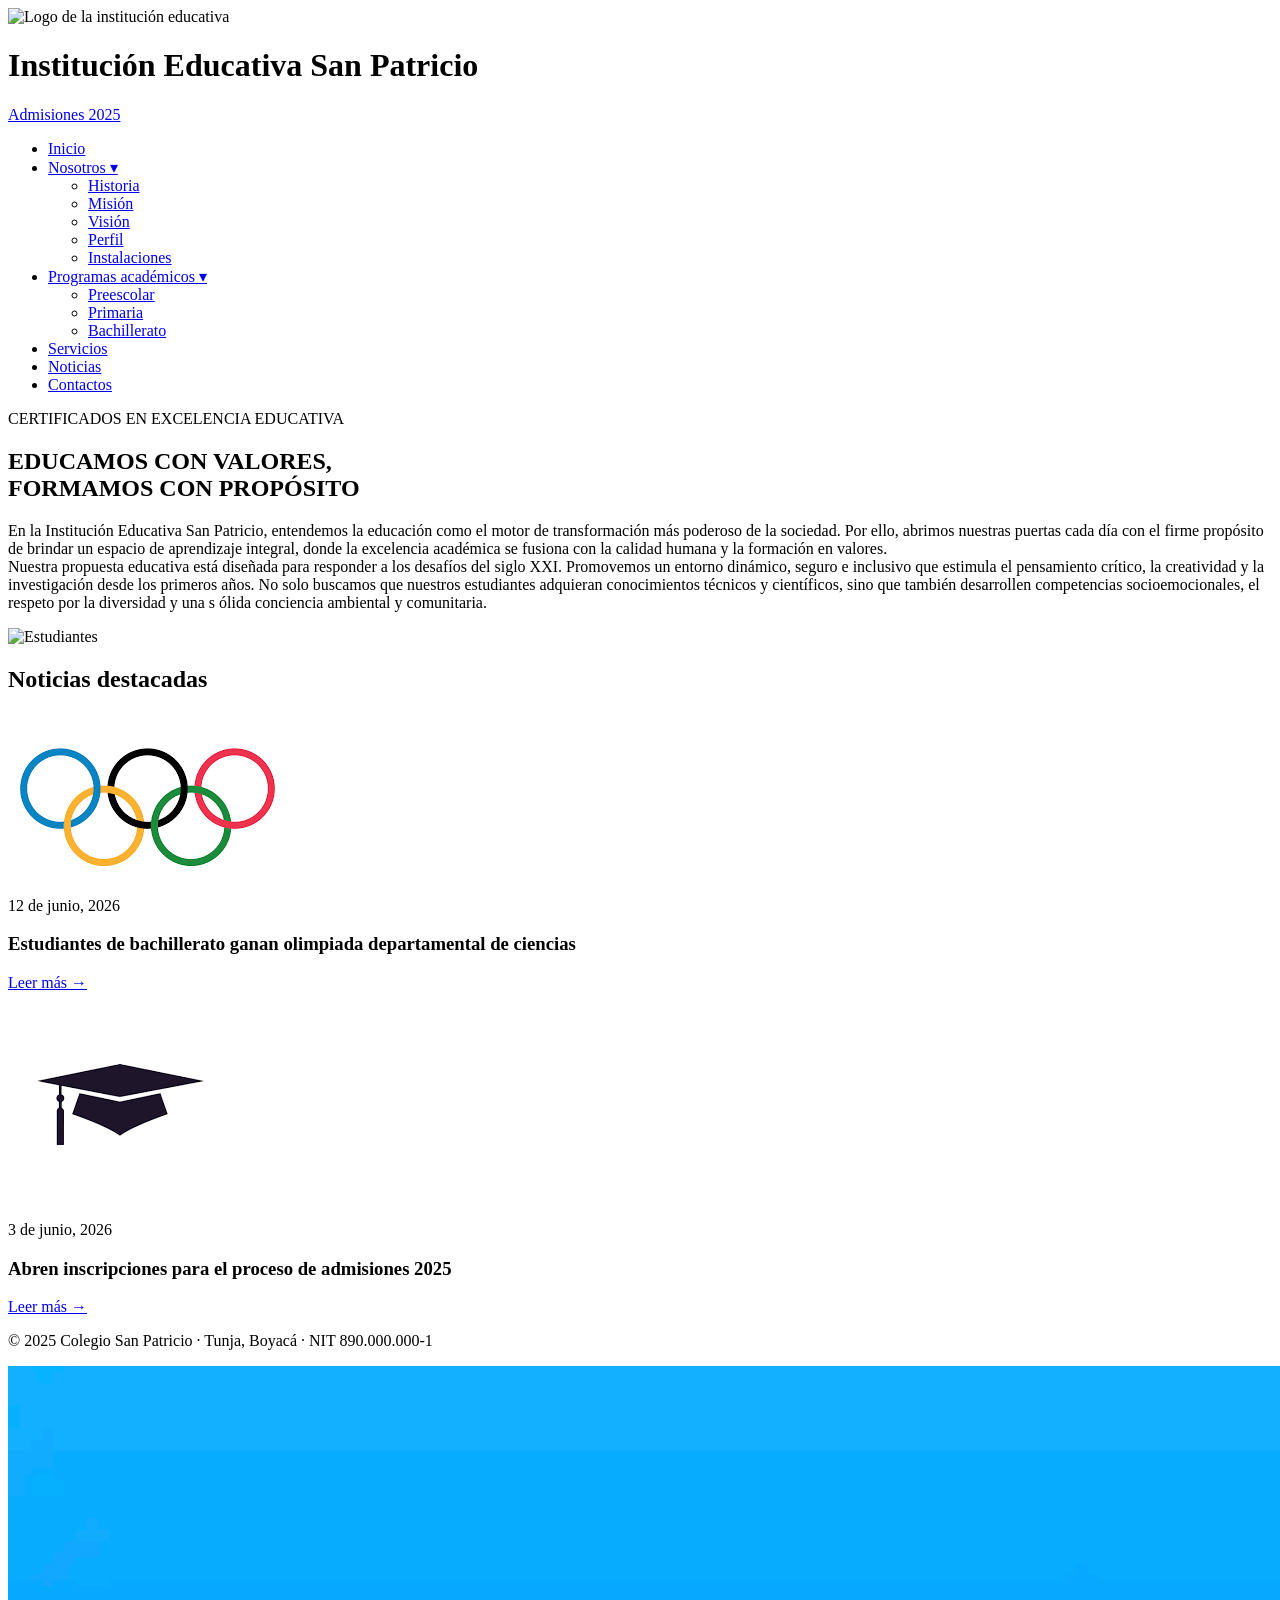
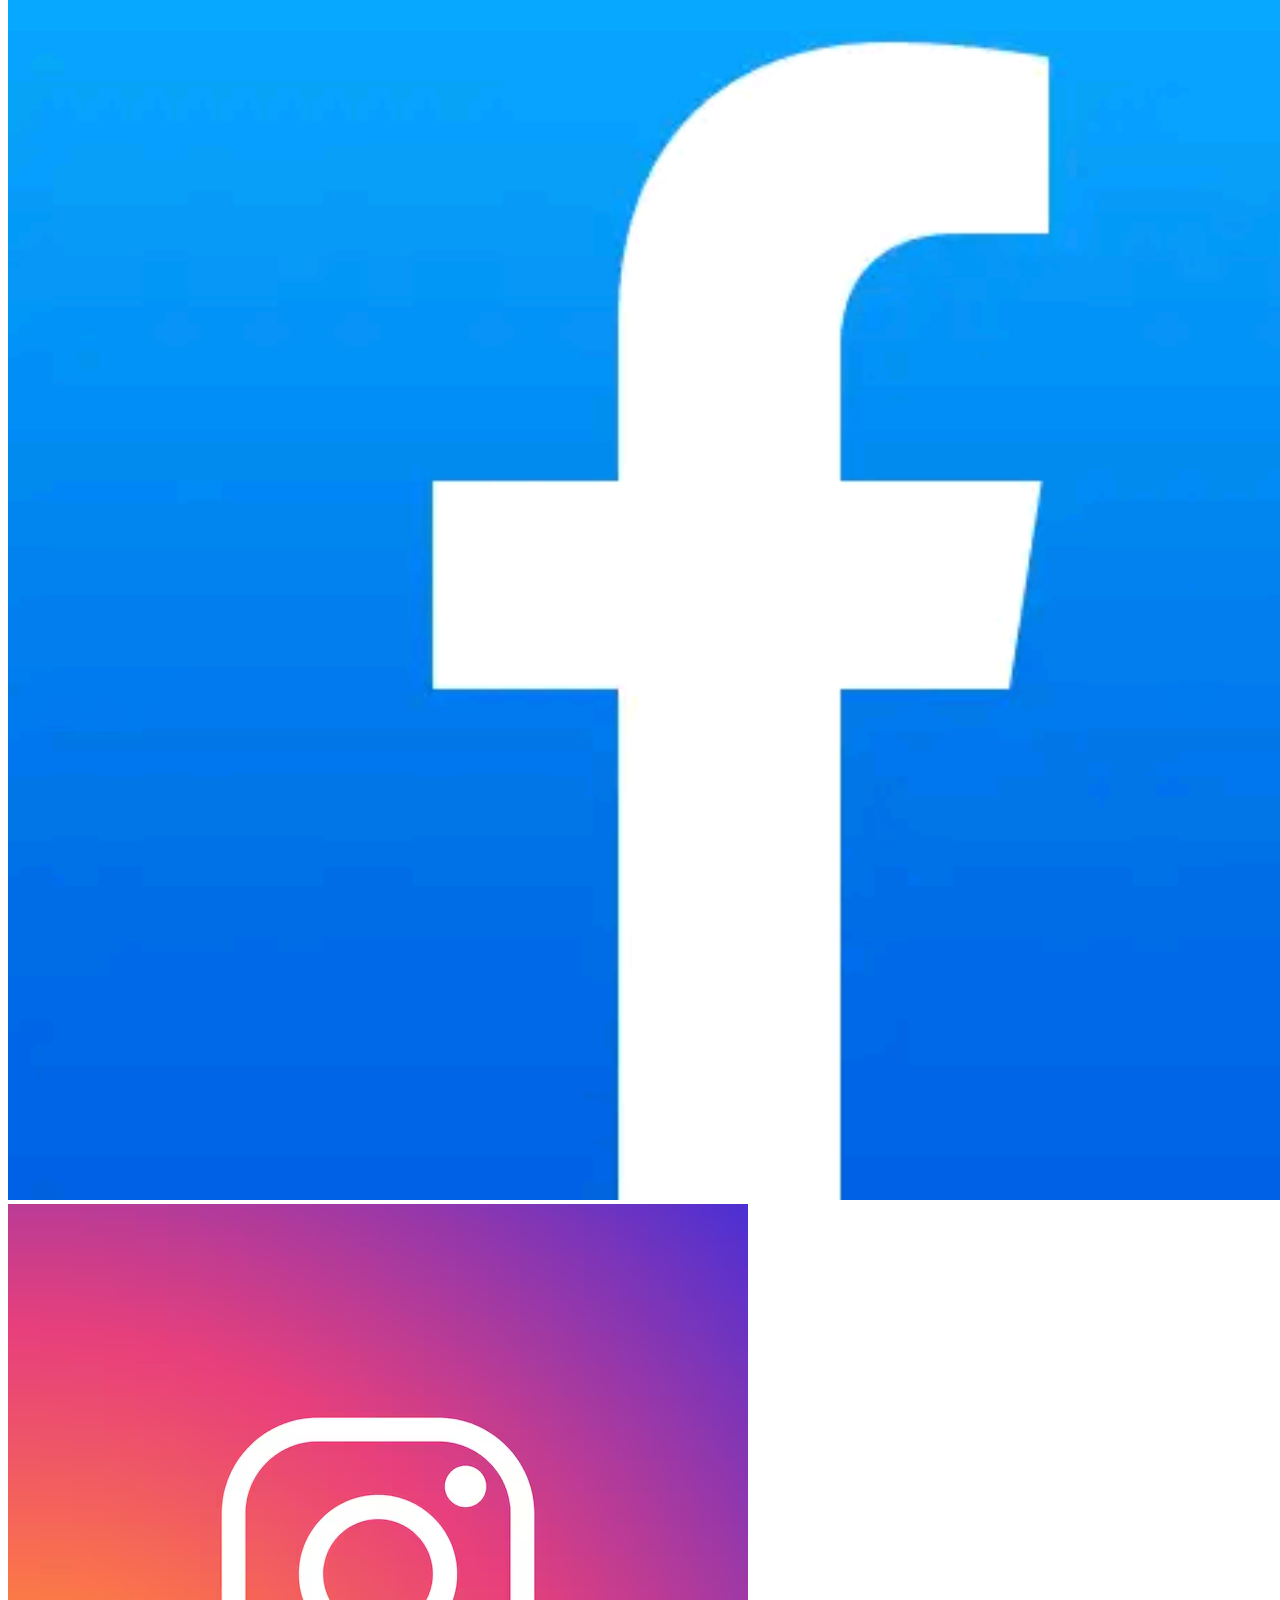
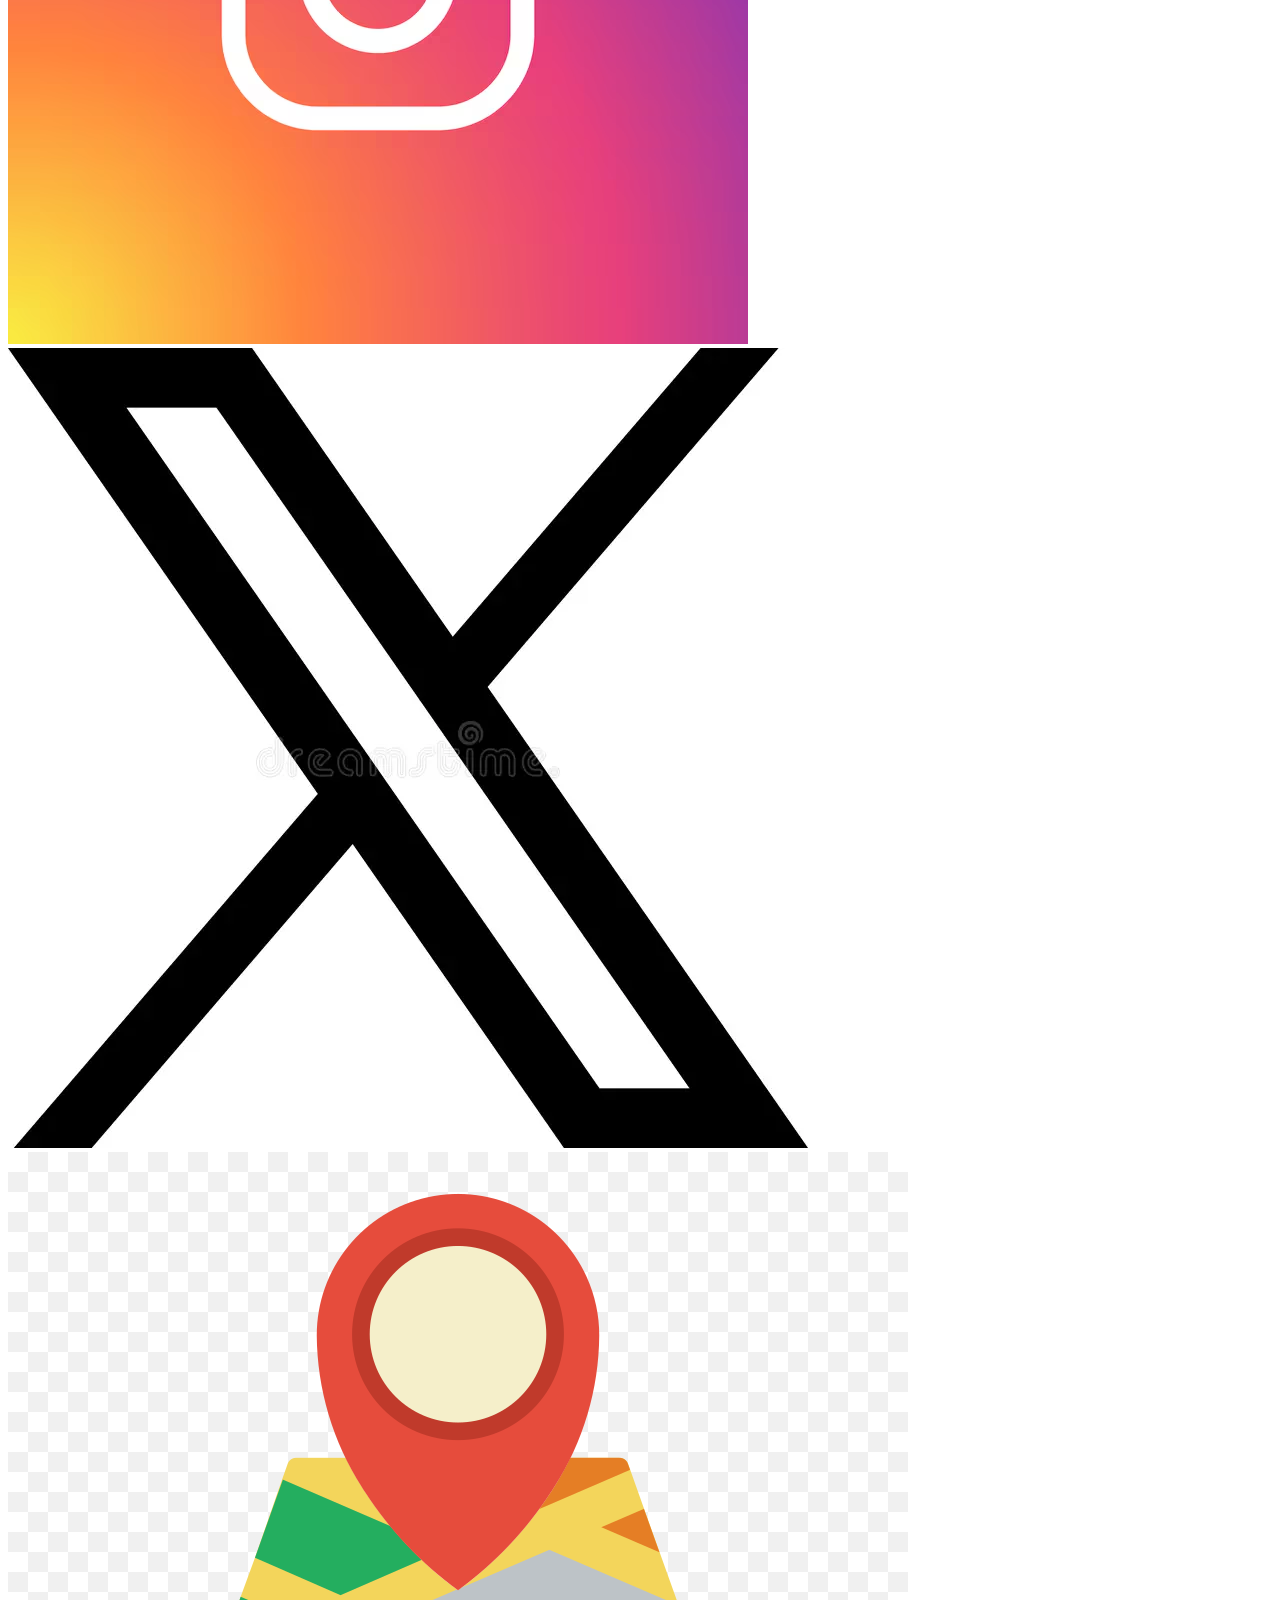
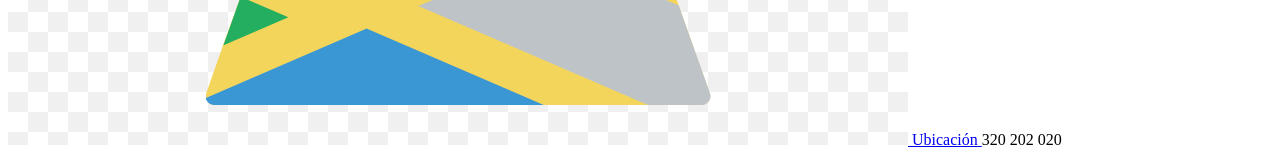
==== index.html @ 1ffe60ac "Mover archivos HTML a la raiz" ====
<!DOCTYPE html>
<html lang="en">
<head>
    <meta charset="UTF-8">
    <meta name="viewport" content="width=device-width, initial-scale=1.0">
    <link rel="stylesheet" href="../Css/estilos.css">
    <title>Document</title>
</head>
<body>
    <header class="top-header">
        <div class="logo-area">
            <img src="../Img/Img_1.png" alt="Logo de la institución educativa" class="logo">
            <h1>Institución Educativa San Patricio</h1>
        </div>
        <a href="#" class="btn-admisiones">Admisiones 2025</a>
    </header>

    <div class="header-divider"></div>

    <nav>
        <ul class="menu">
            <li class="active"><a href="Index.html">Inicio</a></li>
            <li class="submenu">
                <a href="Nosotros.html">Nosotros &#9662;</a>
                <ul class="submenu">
                    <li><a href="Nosotros.html#historia">Historia</a></li>
                    <li><a href="Nosotros.html#mision">Misión</a></li>
                    <li><a href="Nosotros.html#vision">Visión</a></li>
                    <li><a href="Nosotros.html#perfil">Perfil</a></li>
                    <li><a href="Nosotros.html#instalaciones">Instalaciones</a></li>
                </ul>
            </li>
            <li class="submenu">
                <a href="Programa_academico.html">Programas académicos &#9662;</a>
                <ul class="submenu">
                    <li><a href="Programa_academico_Preescolar.html">Preescolar</a></li>
                    <li><a href="Programa_academico_primaria.html">Primaria</a></li>
                    <li><a href="Programa_academico_bachilleraro.html">Bachillerato</a></li>
                </ul>
            </li>
            <li><a href="Servicios.html">Servicios</a></li>
            <li><a href="Noticias.html">Noticias</a></li>
            <li><a href="Contacto.html">Contactos</a></li>
        </ul>
    </nav>

    <main class="contenido-principal">
        <div class="bloque-izquierdo">
            <span class="etiqueta-gris">CERTIFICADOS EN EXCELENCIA EDUCATIVA</span> 

            <h2>EDUCAMOS CON VALORES,<br>FORMAMOS CON PROPÓSITO</h2>

            <p>En la Institución Educativa San Patricio, entendemos la educación 
                como el motor de transformación más poderoso de la sociedad. 
                Por ello, abrimos nuestras puertas cada día con el firme propósito 
                de brindar un espacio de aprendizaje integral, donde la excelencia 
                académica se fusiona con la calidad humana y la formación en valores.<br>

                Nuestra propuesta educativa está diseñada para responder a los 
                desafíos del siglo XXI. Promovemos un entorno dinámico, seguro 
                e inclusivo que estimula el pensamiento crítico, la creatividad
                 y la investigación desde los primeros años. No solo buscamos 
                 que nuestros estudiantes adquieran conocimientos técnicos y 
                 científicos, sino que también desarrollen competencias 
                 socioemocionales, el respeto por la diversidad y una s
                 ólida conciencia ambiental y comunitaria.</p>
        </div>
        <div class="bloque-derecho">
            <img src="../Img/Img_2.png" alt="Estudiantes" class="imagen-banner">
        </div>
    </main>

    <section class="noticias-bloques noticias-destacadas">
        <h2>Noticias destacadas</h2>
        <article class="noticia-card">
            <div class="noticia-icon">
                <img src="../img/CA.png" alt="Icono trofeo">
            </div>
            <div class="noticia-contenido">
                <span class="noticia-fecha">12 de junio, 2026</span>
                <h3>Estudiantes de bachillerato ganan olimpiada departamental de ciencias</h3>
                <a href="Noticias.html" class="noticia-enlace">Leer más →</a>
            </div>
        </article>
        <article class="noticia-card">
            <div class="noticia-icon">
                <img src="../img/images.png" alt="Icono graduación">
            </div>
            <div class="noticia-contenido">
                <span class="noticia-fecha">3 de junio, 2026</span>
                <h3>Abren inscripciones para el proceso de admisiones 2025</h3>
                <a href="Noticias.html" class="noticia-enlace">Leer más →</a>
            </div>
        </article>
    </section>

    <footer>
        <div class="footer-content">
            <div class="footer-text">
                <p>&copy; 2025 Colegio San Patricio · Tunja, Boyacá · NIT 890.000.000-1</p>
            </div>
            <div class="footer-social">
                <a href="https://www.facebook.com/" target="_blank" rel="noopener" class="footer-link">
                    <img src="../img/fc.png" alt="Facebook" class="footer-icon">
                </a>
                <a href="https://www.instagram.com/" target="_blank" rel="noopener" class="footer-link">
                    <img src="../img/Ig.jpeg" alt="Instagram" class="footer-icon">
                </a>
                <a href="https://twitter.com/" target="_blank" rel="noopener" class="footer-link">
                    <img src="../img/tt.png" alt="Twitter" class="footer-icon">
                </a>
            </div>
            <div class="footer-contact">
                <a href="https://www.google.com/maps" target="_blank" rel="noopener" class="footer-link footer-link-text">
                    <img src="../img/Mp.png" alt="Ubicación" class="footer-icon">
                    <span class="link-text">Ubicación</span>
                </a>
                <span class="footer-phone">320 202 020</span>
            </div>
        </div>
    </footer>
</body>
</html>
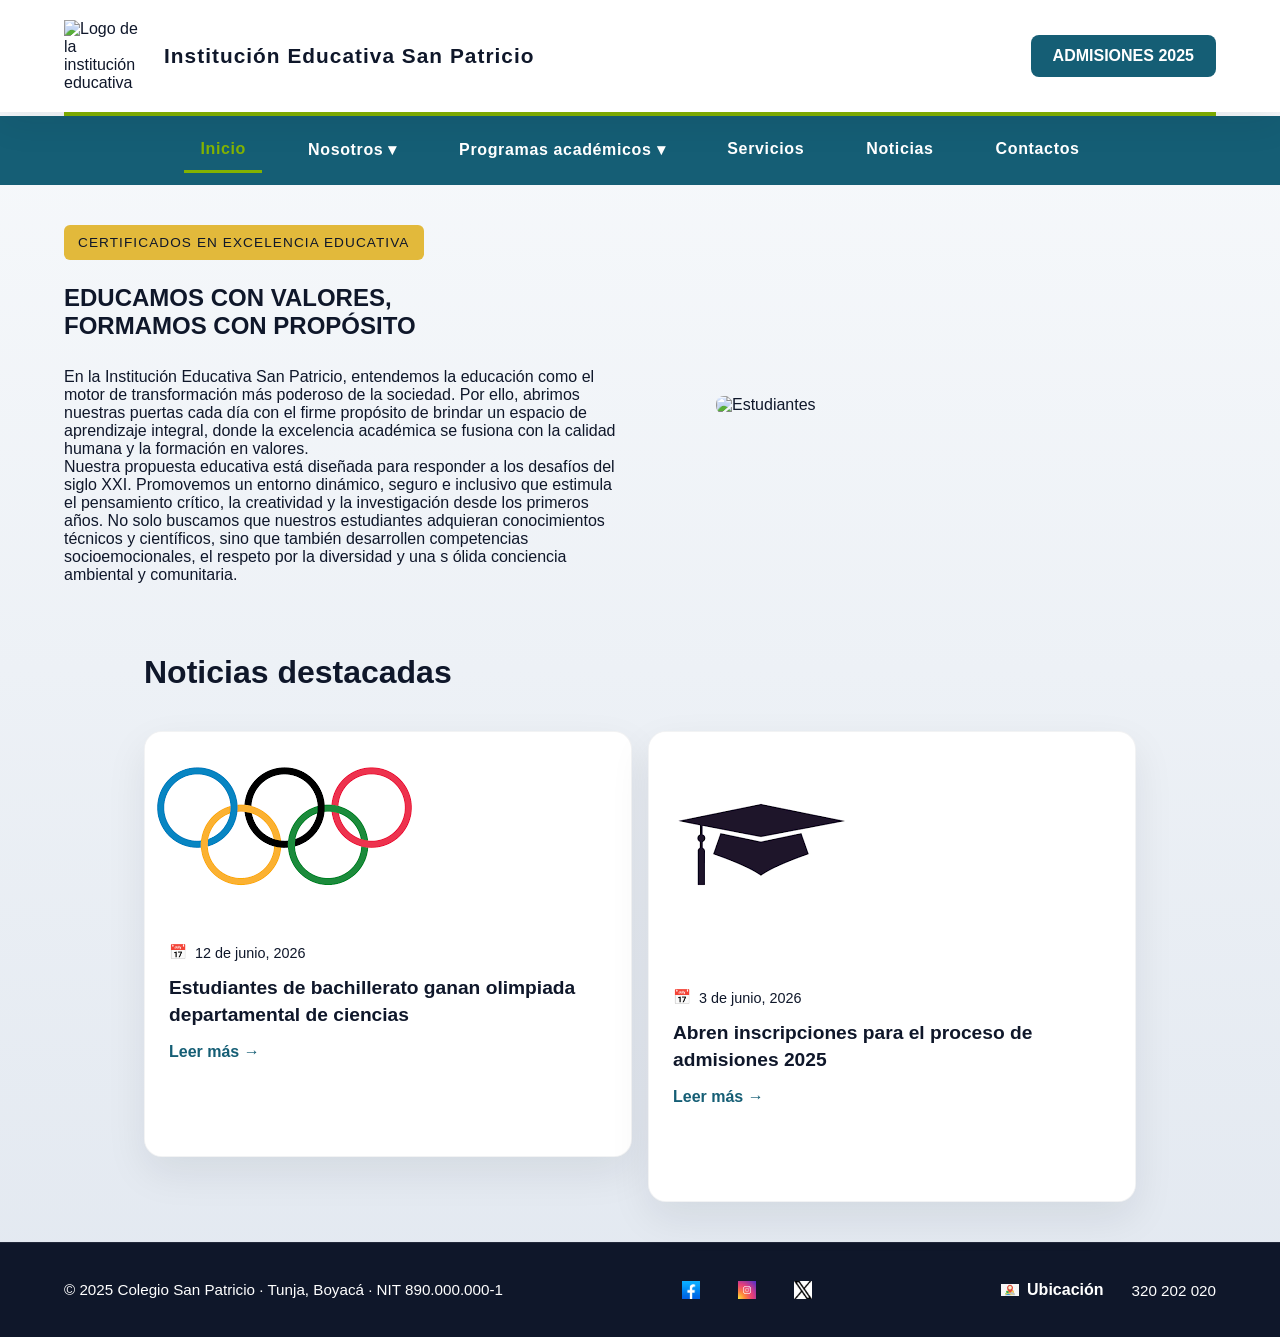
==== commit 3f9508a1: "css" ====
--- a/index.html
+++ b/index.html
@@ -3,7 +3,7 @@
 <head>
     <meta charset="UTF-8">
     <meta name="viewport" content="width=device-width, initial-scale=1.0">
-    <link rel="stylesheet" href="../Css/estilos.css">
+    <link rel="stylesheet" href="../Estilos.css">
     <title>Document</title>
 </head>
 <body>
--- a/Estilos.css
+++ b/Estilos.css
@@ -0,0 +1,1049 @@
+/* -------------------- Variables globales -------------------- */
+:root {
+    --azul-profundo: #0F172A;
+    --azul-profundo-alt: #1E293B;
+    --verde-institucional: #155E75;
+    --verde-institucional-alt: #1B4332;
+    --Negro: #000000;
+    --oro-arena: #82b200;
+    --oro-arena-claro: #E2B93B;
+    --blanco-puro: #FFFFFF;
+    --gris-claro-neutro: #F1F5F9;
+    --gris-card: #E2E8F0;
+    --texto-principal: #0F172A;
+    --texto-secundario: #203e68;
+    --borde-sutil: rgba(15, 23, 42, 0.08);
+}
+
+/* -------------------- Reset global y tipografía base -------------------- */
+*{
+    margin: 0;
+    padding: 0;
+    box-sizing: border-box;
+    font-family: Arial, sans-serif;
+}
+
+/* -------------------- Estilos globales del documento -------------------- */
+body {
+    min-height: 100vh;
+    background: linear-gradient(180deg, #F8FAFC 0%, #E2E8F0 100%);
+    color: var(--texto-principal);
+}
+
+/* -------------------- Header principal -------------------- */
+header.top-header {
+    display: flex;
+    justify-content: space-between;
+    align-items: center;
+    padding: 20px 5%;
+    background: rgba(255, 255, 255, 0.92);
+    backdrop-filter: blur(12px);
+    box-shadow: 0 10px 35px rgba(15, 23, 42, 0.08);
+}
+
+.logo-area {
+    display: flex;
+    align-items: center;
+    gap: 20px;
+}
+
+.logo {
+    width: 80px;
+    height: auto;
+}
+
+header.top-header h1 {
+    font-size: 1.3rem;
+    font-weight: 600;
+    letter-spacing: 0.05em;
+}
+
+.btn-admisiones {
+    display: inline-block;
+    background-color: var(--verde-institucional);
+    color: var(--blanco-puro);
+    padding: 12px 22px;
+    text-transform: uppercase;
+    font-weight: 700;
+    text-decoration: none;
+    border-radius: 8px;
+}
+
+.btn-admisiones:hover {
+    background-color: var(--verde-institucional-alt);
+}
+
+.header-divider {
+    height: 4px;
+    background-color: var(--oro-arena);
+    margin: 0 5%;
+}
+
+/* -------------------- Barra de navegación -------------------- */
+nav {
+    background-color: var(--verde-institucional);
+    padding: 12px 5%;
+}
+
+.menu{
+    list-style: none;
+    display: flex;
+    justify-content: center;
+    gap: 30px;
+}
+
+.menu li {
+    position: relative;
+}
+
+.menu a {
+    display: block;
+    color: var(--blanco-puro);
+    text-decoration: none;
+    padding: 12px 16px;
+    font-weight: 600;
+    letter-spacing: 0.04em;
+}
+
+.menu li.active > a,
+.menu a:hover {
+    color: var(--oro-arena);
+}
+
+.menu li.active > a {
+    border-bottom: 3px solid var(--oro-arena);
+}
+
+ul.submenu {
+    display: none;
+    position: absolute;
+    top: 100%;
+    left: 0;
+    background-color: var(--gris-claro-neutro);
+    list-style: none;
+    min-width: 180px;
+    box-shadow: 0 8px 20px rgba(15, 23, 42, 0.12);
+}
+
+li.submenu:hover > ul.submenu {
+    display: block;
+}
+
+ul.submenu li {
+    width: 100%;
+}
+
+ul.submenu a {
+    padding: 12px 16px;
+    color: var(--texto-principal);
+}
+
+ul.submenu a:hover {
+    background-color: #F8FAFC;
+}
+
+.etiqueta-gris {
+    display: inline-block;
+    background-color: var(--oro-arena-claro);
+    color: var(--azul-profundo);
+    font-size: 0.85rem;
+    letter-spacing: 0.08em;
+    padding: 10px 14px;
+    border-radius: 6px;
+    margin-bottom: 24px;
+}
+
+.bloque-izquierdo h2 {
+    margin-bottom: 28px;
+}
+
+footer {
+    background-color: var(--azul-profundo);
+    padding: 30px 5%;
+    border-top: 1px solid rgba(255, 255, 255, 0.08);
+    color: var(--blanco-puro);
+}
+
+.footer-content {
+    display: flex;
+    justify-content: space-between;
+    flex-wrap: nowrap;
+    gap: 20px;
+    align-items: center;
+}
+
+.footer-text {
+    font-size: 0.95rem;
+    line-height: 1.6;
+    flex: 0 0 auto;
+}
+
+.footer-social {
+    display: flex;
+    align-items: center;
+    gap: 18px;
+    justify-content: center;
+    flex: 1 1 auto;
+}
+
+.footer-contact {
+    display: flex;
+    align-items: center;
+    gap: 18px;
+    justify-content: flex-end;
+    flex: 0 0 auto;
+}
+
+.footer-link {
+    display: inline-flex;
+    align-items: center;
+    justify-content: center;
+    gap: 8px;
+    color: var(--blanco-puro);
+    text-decoration: none;
+    font-weight: 600;
+    padding: 8px 10px;
+    border-radius: 8px;
+}
+
+.footer-link:hover {
+    color: var(--azul-profundo);
+    background-color: var(--oro-arena-claro);
+}
+
+.footer-icon {
+    width: 18px;
+    height: 18px;
+    object-fit: contain;
+}
+
+.footer-phone {
+    font-size: 0.95rem;
+    color: var(--blanco-puro);
+}
+
+.footer-link-text {
+    padding: 8px 10px;
+}
+
+/* -------------------- Index.html - sección principal de bienvenida -------------------- */
+.contenido-principal {
+    display: flex;
+    justify-content: space-between; /* Separa los textos de la imagen hacia los extremos */
+    align-items: center;            /* Los centra verticalmente entre sí */
+    padding: 40px 5%;              /* Da márgenes limpios a los lados para que no toquen el borde de la pantalla */
+    gap: 40px;                      /* Deja un espacio seguro de separación en medio */
+}
+
+.contenido-principal-programas {
+    padding: 40px 5%;
+    background: var(--gris-claro-neutro);
+}
+
+.encabezado-programas {
+    max-width: 900px;
+    margin: 0 auto 32px;
+    text-align: center;
+}
+
+.encabezado-programas h1 {
+    font-size: 2.4rem;
+    color: var(--azul-profundo);
+    margin-bottom: 14px;
+}
+
+.encabezado-programas p {
+    max-width: 760px;
+    margin: 0 auto;
+    color: var(--texto-secundario);
+    font-size: 1rem;
+    line-height: 1.8;
+}
+
+/* -------------------- Página Programas - cards de niveles y programas -------------------- */
+.programas-grid {
+    display: grid;
+    grid-template-columns: repeat(3, minmax(0, 1fr));
+    gap: 24px;
+}
+
+.programa-card {
+    background: var(--gris-claro-neutro);
+    border: 1px solid rgba(15, 23, 42, 0.12);
+    border-radius: 20px;
+    overflow: hidden;
+    box-shadow: 0 20px 45px rgba(15, 23, 42, 0.08);
+    display: flex;
+    flex-direction: column;
+}
+
+.programa-imagen {
+    background: var(--gris-card);
+    display: flex;
+    justify-content: center;
+    align-items: center;
+    padding: 16px;
+}
+
+.programa-imagen img {
+    width: 100%;
+    max-width: 100%;
+    height: 200px;
+    object-fit: cover;
+    border-radius: 16px;
+}
+
+.programa-texto {
+    padding: 24px 22px 22px;
+    display: flex;
+    flex-direction: column;
+    gap: 16px;
+}
+
+.programa-texto h2 {
+    font-size: 1.25rem;
+    color: var(--azul-profundo);
+    margin: 0;
+}
+
+.programa-texto p {
+    color: var(--texto-secundario);
+    line-height: 1.7;
+    margin: 0;
+}
+
+.programa-footer {
+    display: flex;
+    justify-content: space-between;
+    align-items: center;
+    padding-top: 12px;
+    border-top: 1px solid rgba(15, 23, 42, 0.08);
+    color: var(--texto-principal);
+    font-size: 0.95rem;
+}
+
+.programa-footer a {
+    color: var(--verde-institucional);
+    text-decoration: none;
+    font-weight: 700;
+}
+
+.programa-footer a:hover {
+    color: var(--verde-institucional-alt);
+}
+
+.programa-preescolar .programa-imagen,
+.programa-primaria .programa-imagen,
+.programa-secundaria .programa-imagen {
+    background: var(--azul-profundo-alt);
+}
+
+.programa-preescolar .programa-texto,
+.programa-primaria .programa-texto,
+.programa-secundaria .programa-texto {
+    background: var(--blanco-puro);
+}
+
+/* -------------------- Responsive general para Programas y Noticias -------------------- */
+@media (max-width: 1100px) {
+    .programas-grid {
+        grid-template-columns: repeat(2, minmax(0, 1fr));
+    }
+}
+
+@media (max-width: 760px) {
+    .programas-grid {
+        grid-template-columns: 1fr;
+    }
+    .contenido-principal {
+        flex-direction: column;
+    }
+    .noticias-bloques {
+        grid-template-columns: 1fr;
+        gap: 18px;
+    }
+    .noticias-bloques.noticias-destacadas {
+        grid-template-columns: 1fr;
+    }
+}
+
+/* -------------------- Página Noticias -------------------- */
+.contenido-principal-noticias {
+    padding: 40px 5%;
+    max-width: 1180px;
+    margin: 0 auto;
+}
+
+.noticias-intro {
+    margin-bottom: 34px;
+}
+
+.noticias-intro h2 {
+    font-size: 3rem;
+    line-height: 1.05;
+    color: var(--azul-profundo);
+    letter-spacing: -0.04em;
+    margin: 0;
+}
+
+.noticias-bloques {
+    display: grid;
+    grid-template-columns: repeat(3, minmax(260px, 1fr));
+    gap: 22px;
+    padding: 0;
+    align-items: stretch;
+}
+
+/* Estilo especial para el bloque de noticias destacado en Index.html */
+.noticias-bloques.noticias-destacadas {
+    grid-template-columns: repeat(2, minmax(320px, 1fr));
+    gap: 16px;
+    padding: 30px 5% 40px;
+    max-width: 1120px;
+    margin: 0 auto;
+    justify-items: stretch;
+    align-items: start;
+}
+
+.noticias-bloques.noticias-destacadas h2 {
+    grid-column: 1 / -1;
+    margin: 0 0 24px;
+    font-size: 2rem;
+    color: var(--azul-profundo);
+}
+
+.noticia-card {
+    background: var(--blanco-puro);
+    border-radius: 18px;
+    overflow: hidden;
+    box-shadow: 0 16px 40px rgba(15, 23, 42, 0.08);
+    display: flex;
+    flex-direction: column;
+    align-items: stretch;
+    text-align: left;
+    border: 1px solid rgba(15, 23, 42, 0.05);
+    transition: transform 0.25s ease, box-shadow 0.25s ease;
+}
+
+.noticia-card:hover {
+    transform: translateY(-4px);
+    box-shadow: 0 24px 55px rgba(15, 23, 42, 0.12);
+}
+
+.noticia-imagen {
+    width: 100%;
+    height: 240px;
+    object-fit: cover;
+}
+
+.noticia-contenido {
+    background: var(--blanco-puro);
+    padding: 28px 24px 30px;
+    display: flex;
+    flex-direction: column;
+    gap: 14px;
+    align-items: flex-start;
+    min-height: 240px;
+}
+
+.noticia-contenido time {
+    color: var(--texto-secundario);
+    font-size: 0.95rem;
+}
+
+.noticia-contenido h3 {
+    margin: 0;
+    font-size: 1.2rem;
+    line-height: 1.4;
+    color: var(--azul-profundo);
+}
+
+.noticia-contenido p {
+    margin: 0;
+    color: var(--texto-secundario);
+    line-height: 1.7;
+}
+
+.noticia-fecha {
+    display: inline-flex;
+    align-items: center;
+    gap: 8px;
+    color: var(--texto-principal);
+    font-size: 0.9rem;
+}
+
+.noticia-fecha::before {
+    content: "📅";
+}
+
+.noticia-enlace {
+    color: var(--verde-institucional);
+    font-weight: 700;
+    text-decoration: none;
+}
+
+.noticia-enlace:hover {
+    text-decoration: underline;
+}
+
+/* Controla el ancho del texto */
+.bloque-izquierdo {
+    flex: 1;                        /* Toma espacio equivalente */
+    max-width: 50%;                 /* Ocupa exactamente la mitad de la pantalla */
+}
+
+/* Controla el contenedor de la imagen */
+.bloque-derecho {
+    flex: 1;                        /* Toma espacio equivalente */
+    display: flex;
+    justify-content: flex-end;      /* Empuja la imagen hacia la derecha de su bloque */
+}
+
+/* Controla el tamaño de la foto */
+.imagen-banner {
+    width: 100%;
+    max-width: 500px;               /* Modifica este número si quieres la foto más grande o pequeña */
+    height: auto;
+    border-radius: 8px;             /* Opcional: le da un toque moderno curvando un poco las esquinas */
+}
+
+.hero-nosotros {
+    background: linear-gradient(130deg, rgba(21, 94, 117, 0.95), rgba(15, 23, 42, 0.97));
+    color: var(--blanco-puro);
+    padding: 70px 5% 60px;
+    text-align: center;
+}
+
+.hero-nosotros .etiqueta-gris {
+    display: inline-block;
+    background: rgba(255, 255, 255, 0.16);
+    color: var(--blanco-puro);
+    padding: 12px 18px;
+    border-radius: 999px;
+    margin-bottom: 22px;
+    font-weight: 700;
+    letter-spacing: 0.12em;
+}
+
+.hero-nosotros h1 {
+    font-size: 3rem;
+    max-width: 900px;
+    margin: 0 auto 22px;
+    letter-spacing: -0.04em;
+}
+
+.hero-nosotros p {
+    max-width: 780px;
+    margin: 0 auto;
+    color: rgba(255, 255, 255, 0.85);
+    font-size: 1.05rem;
+    line-height: 1.9;
+}
+
+/* -------------------- Página Nosotros - secciones de historia, misión, visión e instalaciones -------------------- */
+.secciones-nosotros {
+    display: grid;
+    gap: 24px;
+    padding: 40px 5%;
+    max-width: 1200px;
+    margin: 0 auto;
+}
+
+.seccion-nosotros {
+    display: flex;
+    flex-direction: column;
+    border-radius: 24px;
+    overflow: hidden;
+    box-shadow: 0 18px 50px rgba(15, 23, 42, 0.08);
+    border: 1px solid rgba(15, 23, 42, 0.08);
+}
+
+.seccion-contenido {
+    display: flex;
+    flex-wrap: wrap;
+    align-items: center;
+    gap: 24px;
+    padding: 32px;
+}
+
+.seccion-texto {
+    flex: 1 1 420px;
+    min-width: 320px;
+}
+
+.seccion-texto h2 {
+    margin-bottom: 18px;
+    font-size: 1.8rem;
+    color: var(--azul-profundo);
+}
+
+.seccion-texto p,
+.seccion-texto li {
+    line-height: 1.8;
+    color: var(--texto-secundario);
+    font-size: 1rem;
+}
+
+.seccion-texto ul {
+    margin-top: 16px;
+    padding-left: 20px;
+    list-style: disc;
+}
+
+.seccion-imagen {
+    flex: 0 0 260px;
+    min-width: 220px;
+    display: flex;
+    justify-content: center;
+    align-items: center;
+}
+
+.seccion-imagen img {
+    width: 100%;
+    max-width: 340px;
+    border-radius: 20px;
+    object-fit: cover;
+    box-shadow: 0 16px 38px rgba(15, 23, 42, 0.12);
+}
+
+.seccion-texto h2 {
+    margin-bottom: 18px;
+    font-size: 2rem;
+    color: var(--azul-profundo);
+}
+
+.seccion-texto p,
+.seccion-texto li {
+    line-height: 1.85;
+    color: var(--texto-secundario);
+    font-size: 1rem;
+}
+
+.seccion-nosotros:nth-child(even) .seccion-contenido {
+    flex-direction: row-reverse;
+}
+
+.seccion-nosotros:nth-child(odd) {
+    background: linear-gradient(180deg, rgba(250, 250, 250, 0.94) 0%, rgba(244, 247, 251, 0.98) 100%);
+}
+
+.seccion-nosotros:nth-child(even) {
+    background: linear-gradient(180deg, rgba(255, 255, 255, 0.96) 0%, rgba(237, 242, 247, 0.96) 100%);
+}
+
+.seccion-roja {
+    background: linear-gradient(180deg, rgba(255, 235, 235, 0.96) 0%, rgba(250, 232, 232, 0.95) 100%);
+}
+
+.seccion-roja-claro {
+    background: linear-gradient(180deg, rgba(255, 245, 245, 0.96) 0%, rgba(251, 238, 238, 0.95) 100%);
+}
+
+.seccion-gris-claro {
+    background: linear-gradient(180deg, rgba(245, 245, 245, 0.96) 0%, rgba(238, 238, 238, 0.95) 100%);
+}
+
+.seccion-gris-oscuro {
+    background: linear-gradient(180deg, rgba(235, 235, 235, 0.96) 0%, rgba(216, 216, 216, 0.95) 100%);
+}
+
+.preescolar-contenido {
+    padding: 36px 5%;
+    max-width: 1200px;
+    margin: 0 auto;
+    display: grid;
+    grid-template-columns: 1.05fr 0.95fr;
+    gap: 40px;
+    align-items: start;
+}
+
+.preescolar-presentacion {
+    max-width: 100%;
+    margin-bottom: 0;
+    align-self: start;
+}
+
+.nivel-etiqueta {
+    display: inline-block;
+    background: rgba(241, 245, 249, 0.9);
+    color: var(--texto-principal);
+    padding: 10px 16px;
+    border-radius: 8px;
+    font-size: 0.85rem;
+    letter-spacing: 0.1em;
+    margin-bottom: 28px;
+}
+
+.preescolar-presentacion h1 {
+    font-size: 3rem;
+    line-height: 1.05;
+    margin-bottom: 24px;
+    color: var(--azul-profundo);
+}
+
+.preescolar-presentacion p {
+    color: var(--texto-secundario);
+    font-size: 1rem;
+    line-height: 1.9;
+    max-width: 560px;
+    margin-bottom: 32px;
+}
+
+.botones-nivel {
+    display: flex;
+    flex-wrap: wrap;
+    gap: 14px;
+    margin-bottom: 30px;
+}
+
+.boton-nivel {
+    display: inline-block;
+    background: var(--gris-claro-neutro);
+    color: var(--texto-principal);
+    padding: 12px 20px;
+    border-radius: 8px;
+    text-decoration: none;
+    font-weight: 700;
+    border: 1px solid rgba(15, 23, 42, 0.08);
+}
+
+.boton-nivel:hover {
+    background: var(--oro-arena-claro);
+}
+
+.botones-accion {
+    display: flex;
+    flex-wrap: wrap;
+    gap: 16px;
+    margin-top: 10px;
+}
+
+.boton-accion {
+    display: inline-block;
+    background: var(--azul-profundo);
+    color: var(--blanco-puro);
+    padding: 14px 24px;
+    border-radius: 10px;
+    text-decoration: none;
+    font-weight: 700;
+}
+
+.boton-accion:hover {
+    background: var(--verde-institucional);
+}
+
+.boton-secundario {
+    background: var(--gris-claro-neutro);
+    color: var(--texto-principal);
+}
+
+.preescolar-detalle {
+    display: flex;
+    flex-direction: column;
+    justify-content: flex-start;
+    gap: 24px;
+    padding-top: 20px;
+    align-self: start;
+}
+
+.preescolar-derecha {
+    width: 100%;
+}
+
+.preescolar-imagen {
+    width: 100%;
+}
+
+.preescolar-imagen img {
+    width: 100%;
+    height: auto;
+    border-radius: 22px;
+    object-fit: cover;
+    box-shadow: 0 22px 50px rgba(15, 23, 42, 0.08);
+}
+
+.preescolar-tabla {
+    margin-top: 24px;
+}
+
+.preescolar-tabla h2 {
+    margin-bottom: 20px;
+    color: var(--azul-profundo);
+    font-size: 1.8rem;
+}
+
+table {
+    width: 100%;
+    border-collapse: separate;
+    border-spacing: 0;
+    font-size: 0.98rem;
+    color: var(--texto-principal);
+}
+
+.table-wrapper {
+    overflow-x: auto;
+    border-radius: 22px;
+    box-shadow: 0 18px 50px rgba(15, 23, 42, 0.08);
+    margin-top: 24px;
+}
+
+.tabla-jornada {
+    width: 100%;
+    border-collapse: collapse;
+    background: var(--blanco-puro);
+}
+
+.tabla-jornada th,
+.tabla-jornada td {
+    padding: 18px 20px;
+    border-bottom: 1px solid rgba(15, 23, 42, 0.08);
+    text-align: left;
+    color: var(--texto-principal);
+}
+
+.tabla-jornada th {
+    background: rgba(241, 245, 249, 0.95);
+    color: var(--azul-profundo);
+    font-weight: 700;
+    letter-spacing: 0.04em;
+    border-bottom: 2px solid rgba(15, 23, 42, 0.1);
+}
+
+.tabla-jornada tbody tr {
+    transition: background 0.25s ease;
+}
+
+.tabla-jornada tbody tr:hover {
+    background: rgba(226, 232, 240, 0.65);
+}
+
+.tabla-jornada tbody tr:nth-child(even) {
+    background: rgba(241, 245, 249, 0.8);
+}
+
+/* -------------------- Tablas de horarios y datos de jornada -------------------- */
+@media (max-width: 1100px) {
+    .programas-grid {
+        grid-template-columns: repeat(2, minmax(0, 1fr));
+    }
+    .seccion-contenido {
+        flex-direction: column;
+        padding: 28px;
+    }
+    .seccion-imagen {
+        width: 100%;
+        max-width: 100%;
+    }
+    .seccion-imagen img {
+        max-width: 100%;
+    }
+}
+
+.servicios-contenido {
+    padding: 40px 5%;
+    max-width: 1200px;
+    margin: 0 auto;
+}
+
+.servicios-intro h2 {
+    font-size: 2.6rem;
+    color: var(--azul-profundo);
+    margin-bottom: 18px;
+}
+
+.servicios-intro p {
+    max-width: 780px;
+    color: var(--texto-secundario);
+    line-height: 1.8;
+    font-size: 1rem;
+}
+
+/* -------------------- Página Servicios - tarjeta de servicios y bloques informativos -------------------- */
+.servicios-grid {
+    display: grid;
+    grid-template-columns: repeat(2, minmax(0, 1fr));
+    gap: 24px;
+    margin-top: 36px;
+}
+
+.servicio-card {
+    background: var(--gris-card);
+    border-radius: 22px;
+    padding: 28px;
+    display: grid;
+    grid-template-columns: 100px 1fr;
+    gap: 20px;
+    align-items: start;
+    box-shadow: 0 18px 40px rgba(15, 23, 42, 0.08);
+}
+
+.servicio-icon {
+    width: 100px;
+    height: 100px;
+    background: rgba(15, 23, 42, 0.08);
+    border-radius: 18px;
+    display: flex;
+    justify-content: center;
+    align-items: center;
+    overflow: hidden;
+}
+
+.servicio-icon img {
+    width: 100%;
+    height: 100%;
+    object-fit: cover;
+}
+
+.servicio-card h3 {
+    margin: 0 0 12px;
+    font-size: 1.15rem;
+    color: var(--azul-profundo);
+}
+
+.servicio-card p {
+    margin: 0;
+    color: var(--texto-secundario);
+    line-height: 1.8;
+}
+
+@media (max-width: 900px) {
+    .servicios-grid {
+        grid-template-columns: 1fr;
+    }
+}
+
+/* -------------------- Página Contacto / Media - galería y audio/video -------------------- */
+/* -------------------- Página Servicios / Medios - audio, video y galerías multimedia -------------------- */
+.medios-grid {
+    display: grid;
+    grid-template-columns: repeat(2, minmax(0, 1fr));
+    gap: 24px;
+    margin-top: 36px;
+}
+
+/* -------------------- Página Contacto - formulario y datos de contacto -------------------- */
+.contacto-contenido {
+    display: grid;
+    grid-template-columns: 1.4fr 0.8fr;
+    gap: 40px;
+    padding: 40px 5%;
+    max-width: 1200px;
+    margin: 0 auto;
+}
+
+.contacto-formulario h1 {
+    font-size: 3rem;
+    margin-bottom: 18px;
+    color: var(--azul-profundo);
+}
+
+.contacto-formulario p {
+    max-width: 720px;
+    color: var(--texto-secundario);
+    line-height: 1.8;
+    margin-bottom: 32px;
+    font-size: 1rem;
+}
+
+.form-grid {
+    display: grid;
+    grid-template-columns: repeat(2, minmax(0, 1fr));
+    gap: 24px;
+    margin-bottom: 24px;
+}
+
+.form-field {
+    display: flex;
+    flex-direction: column;
+    gap: 10px;
+}
+
+.form-field-full {
+    grid-column: 1 / -1;
+}
+
+.form-field label {
+    color: var(--azul-profundo);
+    font-weight: 600;
+}
+
+.form-field input,
+.form-field textarea,
+.form-field select {
+    width: 100%;
+    padding: 14px 16px;
+    border: 1px solid rgba(15, 23, 42, 0.12);
+    border-radius: 14px;
+    background: var(--blanco-puro);
+    color: var(--texto-principal);
+    font-size: 1rem;
+}
+
+.form-field select {
+    appearance: none;
+    background-image: linear-gradient(45deg, transparent 50%, var(--texto-principal) 50%), linear-gradient(135deg, var(--texto-principal) 50%, transparent 50%);
+    background-position: calc(100% - 20px) calc(50% - 5px), calc(100% - 15px) calc(50% - 5px);
+    background-size: 5px 5px;
+    background-repeat: no-repeat;
+}
+
+.form-field input:focus,
+.form-field textarea:focus,
+.form-field select:focus {
+    outline: 2px solid rgba(21, 128, 61, 0.18);
+}
+
+.form-actions {
+    display: flex;
+    align-items: center;
+    gap: 18px;
+    flex-wrap: wrap;
+    margin-top: 12px;
+}
+
+.contacto-informacion {
+    display: grid;
+    gap: 24px;
+}
+
+.info-card {
+    background: var(--gris-card);
+    padding: 26px 24px;
+    border-radius: 20px;
+    box-shadow: 0 18px 40px rgba(15, 23, 42, 0.08);
+}
+
+.info-card.info-map {
+    padding: 18px 18px 24px;
+}
+
+.info-card.info-map iframe {
+    width: 100%;
+    border-radius: 16px;
+    margin-bottom: 18px;
+    min-height: 200px;
+}
+
+.info-card h3 {
+    margin: 0 0 14px;
+    color: var(--azul-profundo);
+    font-size: 1.05rem;
+}
+
+.info-card p {
+    margin: 0;
+    color: var(--texto-secundario);
+    line-height: 1.9;
+    font-size: 0.98rem;
+}
+
+@media (max-width: 960px) {
+    .contacto-contenido {
+        grid-template-columns: 1fr;
+    }
+    .form-grid {
+        grid-template-columns: 1fr;
+    }
+}
+
+
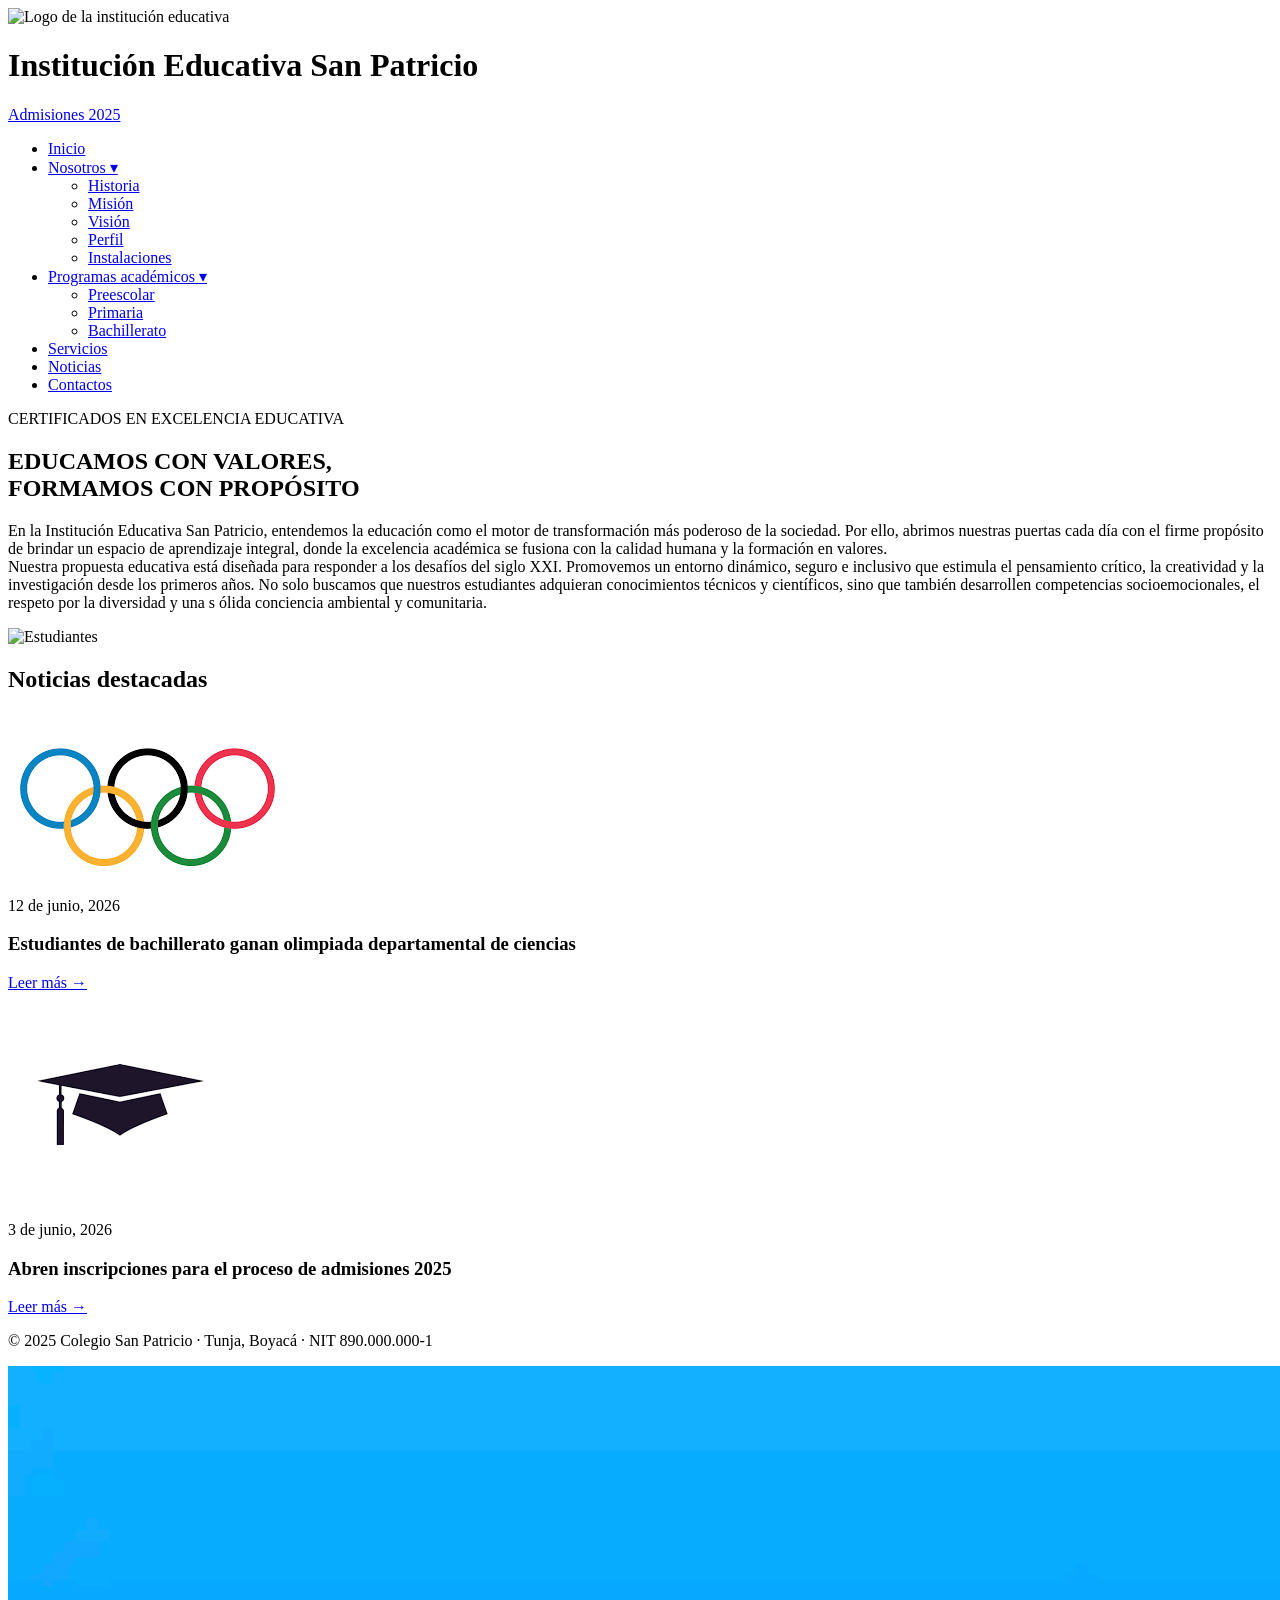
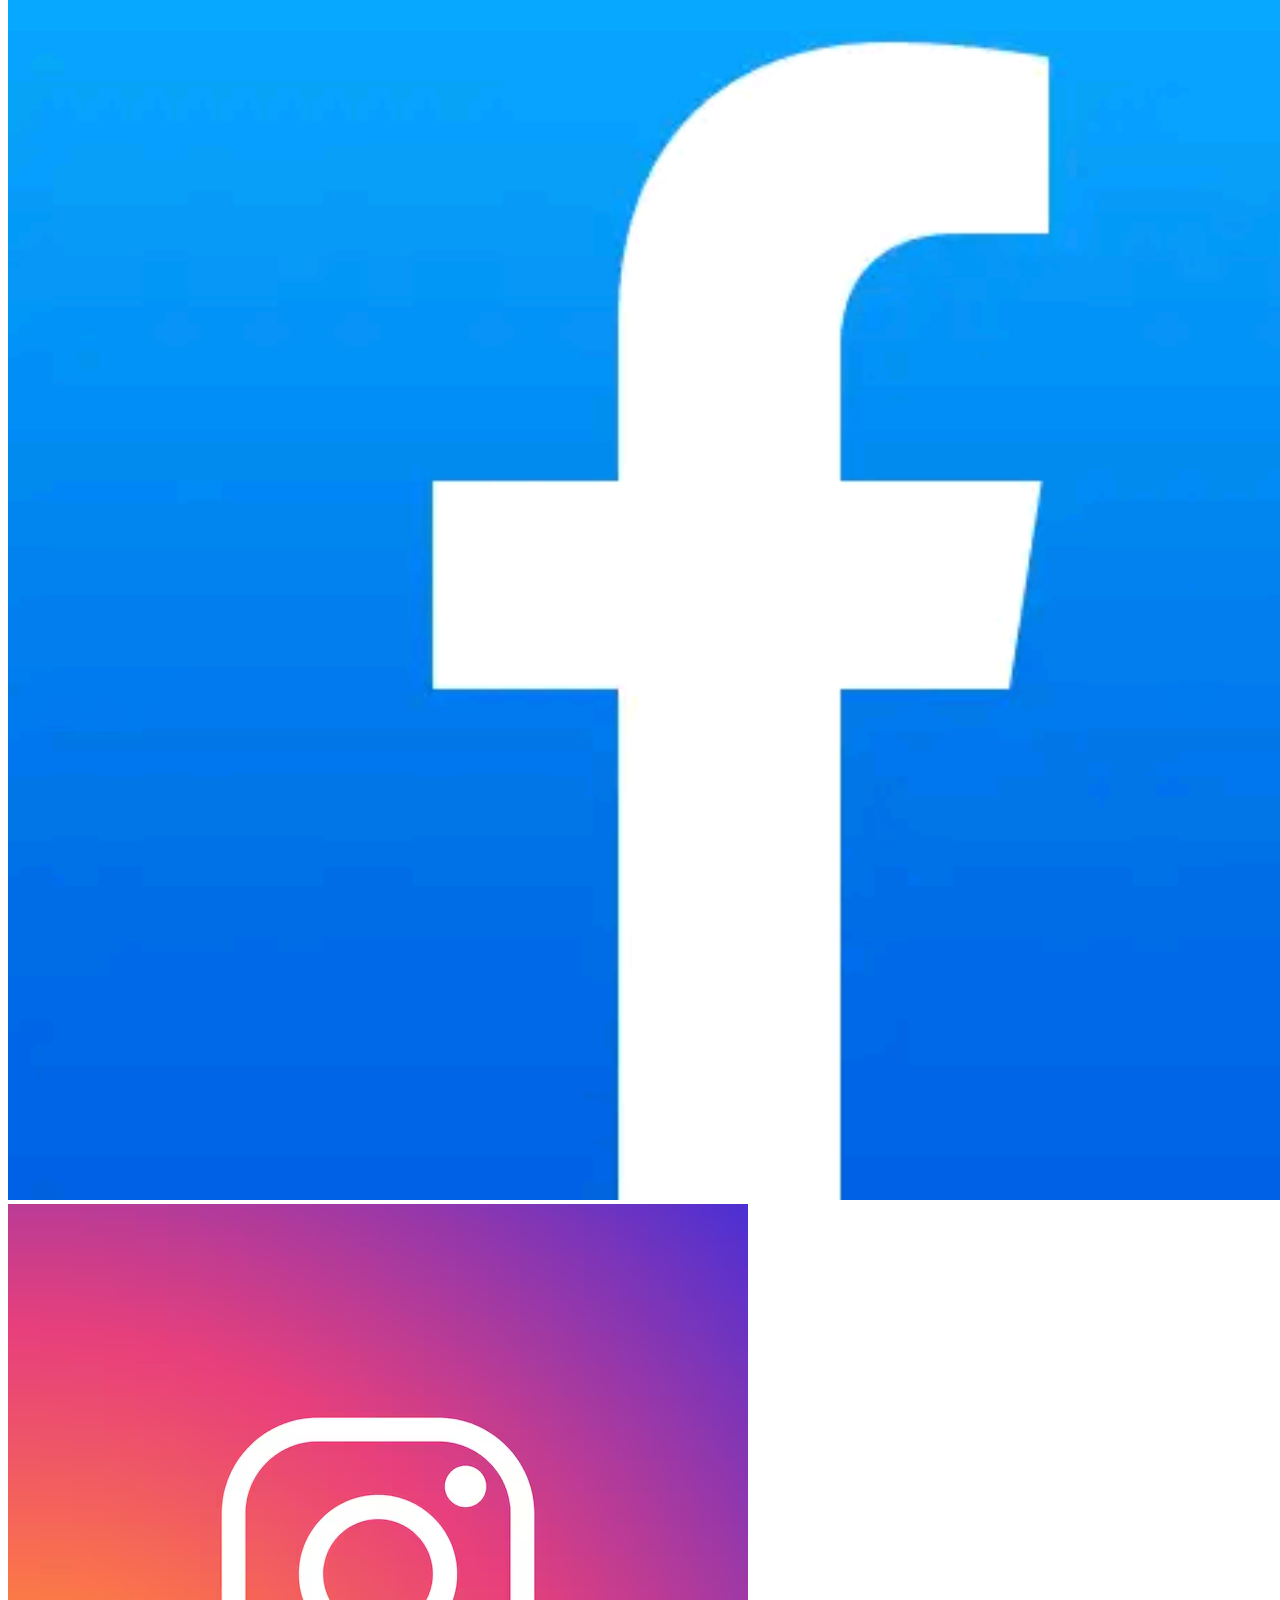
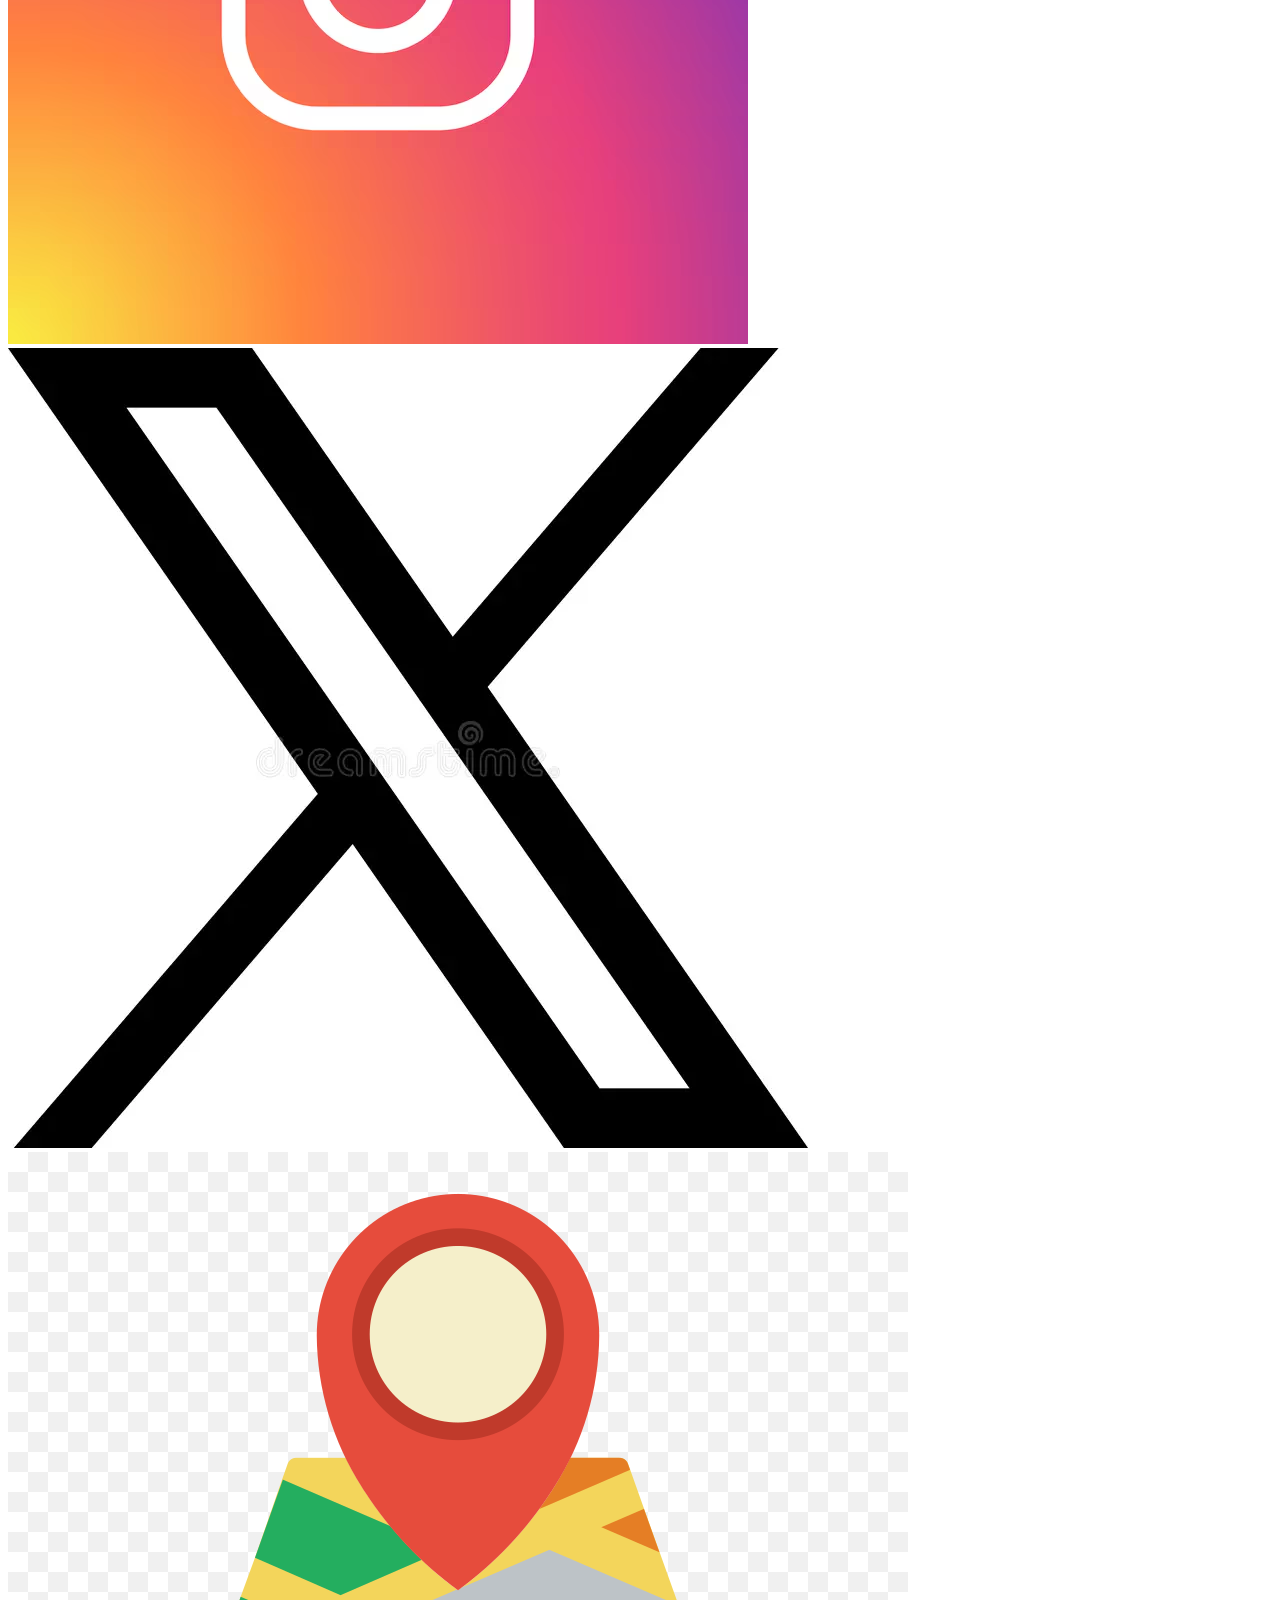
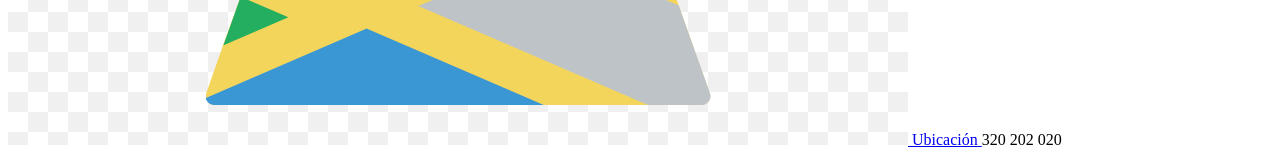
==== commit 15c13f7a: "Corregir rutas de CSS e imagenes" ====
--- a/index.html
+++ b/index.html
@@ -3,7 +3,7 @@
 <head>
     <meta charset="UTF-8">
     <meta name="viewport" content="width=device-width, initial-scale=1.0">
-    <link rel="stylesheet" href="../Estilos.css">
+    <link rel="stylesheet" href="../Institucion-Educativa-San-Patricio/estilos.css">
     <title>Document</title>
 </head>
 <body>
